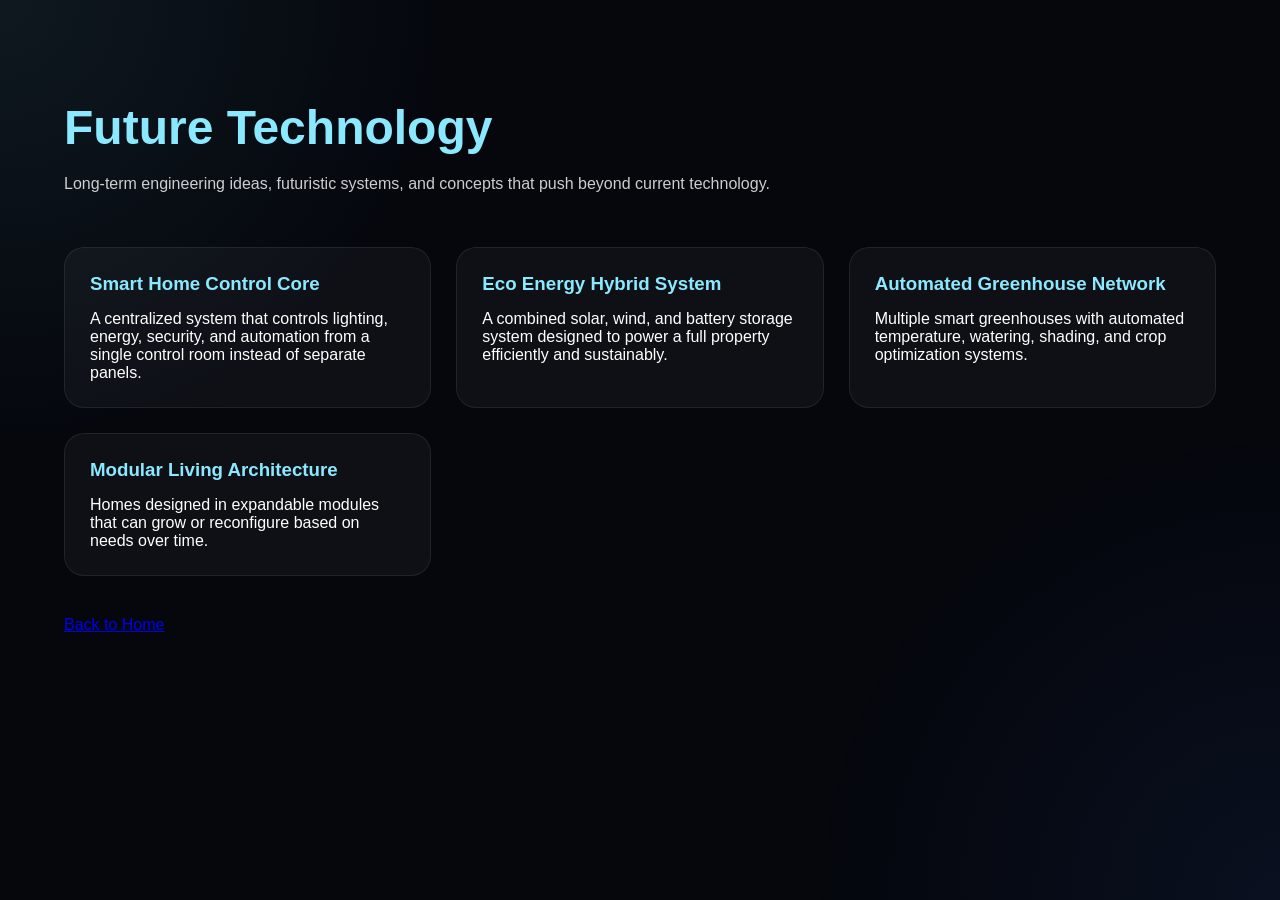
==== future-technology.html @ ef90efa1 "Create future-technology.html" ====
<!DOCTYPE html>
<html lang="en">
<head>
<meta charset="UTF-8">
<meta name="viewport" content="width=device-width, initial-scale=1.0">
<title>Future Technology</title>

<link rel="stylesheet" href="styles.css">
</head>
<body>

<div class="page-container">

    <h1 class="page-title">Future Technology</h1>

    <p class="page-description">
        Long-term engineering ideas, futuristic systems, and concepts that push beyond current technology.
    </p>

    <div class="entry-grid">

        <div class="entry-card">
            <h3>Smart Home Control Core</h3>
            <p>
                A centralized system that controls lighting, energy, security,
                and automation from a single control room instead of separate panels.
            </p>
        </div>

        <div class="entry-card">
            <h3>Eco Energy Hybrid System</h3>
            <p>
                A combined solar, wind, and battery storage system designed
                to power a full property efficiently and sustainably.
            </p>
        </div>

        <div class="entry-card">
            <h3>Automated Greenhouse Network</h3>
            <p>
                Multiple smart greenhouses with automated temperature, watering,
                shading, and crop optimization systems.
            </p>
        </div>

        <div class="entry-card">
            <h3>Modular Living Architecture</h3>
            <p>
                Homes designed in expandable modules that can grow or reconfigure
                based on needs over time.
            </p>
        </div>

    </div>

    <div style="margin-top:40px;">
        <a href="index.html"<>Back to Home</a>
    </div>

</div>

</body>
</html>
---- styles.css ----
*{
    margin:0;
    padding:0;
    box-sizing:border-box;
    font-family:Arial, Helvetica, sans-serif;
}

html{
    scroll-behavior:smooth;
}

body{
    background:#05070d;
    color:white;
    overflow-x:hidden;
}

.background-grid{
    position:fixed;
    inset:0;
    background:
        linear-gradient(rgba(255,255,255,0.03) 1px, transparent 1px),
        linear-gradient(90deg, rgba(255,255,255,0.03) 1px, transparent 1px);

    background-size:50px 50px;
    z-index:-2;
}

body::before{
    content:"";
    position:fixed;
    inset:0;
    background:
        radial-gradient(circle at top left, rgba(139,233,255,0.08), transparent 30%),
        radial-gradient(circle at bottom right, rgba(76,125,255,0.08), transparent 30%);

    z-index:-1;
}

.hero{
    min-height:70vh;
    display:flex;
    flex-direction:column;
    justify-content:center;
    align-items:center;
    text-align:center;
    padding:40px;
}

.hero h1{
    font-size:4rem;
    letter-spacing:4px;
    color:#8be9ff;
    margin-bottom:20px;
}

.hero p{
    max-width:700px;
    font-size:1.2rem;
    line-height:1.8;
    margin-bottom:15px;
    opacity:0.9;
}

.hero span{
    opacity:0.7;
}

.category-grid{
    width:90%;
    margin:auto;
    display:grid;
    grid-template-columns:repeat(2, 1fr);
    gap:30px;
    padding-bottom:100px;
}

.category-card{
    position:relative;
    height:280px;
    border-radius:24px;
    overflow:hidden;
    text-decoration:none;
    color:white;
    background-size:cover;
    background-position:center;
    border:1px solid rgba(255,255,255,0.1);
    transition:0.35s ease;
}

.category-card:hover{
    transform:translateY(-6px);
    box-shadow:0 0 25px rgba(139,233,255,0.15);
}

.overlay{
    position:absolute;
    inset:0;
    background:rgba(0,0,0,0.55);
    backdrop-filter:blur(2px);
}

.card-content{
    position:relative;
    z-index:2;
    height:100%;
    display:flex;
    flex-direction:column;
    justify-content:flex-end;
    padding:30px;
}

.card-content h2{
    font-size:2rem;
    color:#8be9ff;
    margin-bottom:10px;
}

.card-content p{
    line-height:1.6;
    opacity:0.9;
}

footer{
    text-align:center;
    padding:40px;
    opacity:0.5;
    border-top:1px solid rgba(255,255,255,0.08);
}

.page-container{
    width:90%;
    max-width:1200px;
    margin:auto;
    padding:100px 0;
}

.page-title{
    font-size:3rem;
    color:#8be9ff;
    margin-bottom:15px;
}

.page-description{
    margin-bottom:50px;
    opacity:0.8;
    line-height:1.7;
}

.entry-grid{
    display:grid;
    grid-template-columns:repeat(auto-fit, minmax(280px, 1fr));
    gap:25px;
}

.entry-card{
    background:rgba(255,255,255,0.04);
    border:1px solid rgba(255,255,255,0.08);
    border-radius:20px;
    padding:25px;
    transition:0.3s;
    text-decoration:none;
    color:white;
}

.entry-card:hover{
    transform:translateY(-5px);
    box-shadow:0 0 18px rgba(139,233,255,0.12);
}

.entry-card h3{
    color:#8be9ff;
    margin-bottom:15px;
}

.status-box{
    background:rgba(255,255,255,0.04);
    border:1px solid rgba(255,255,255,0.08);
    border-radius:20px;
    padding:30px;
    margin-top:40px;
}

.status-box p{
    margin-bottom:12px;
}

@media(max-width:850px){

    .category-grid{
        grid-template-columns:1fr;
    }

    .hero h1{
        font-size:2.8rem;
    }
}
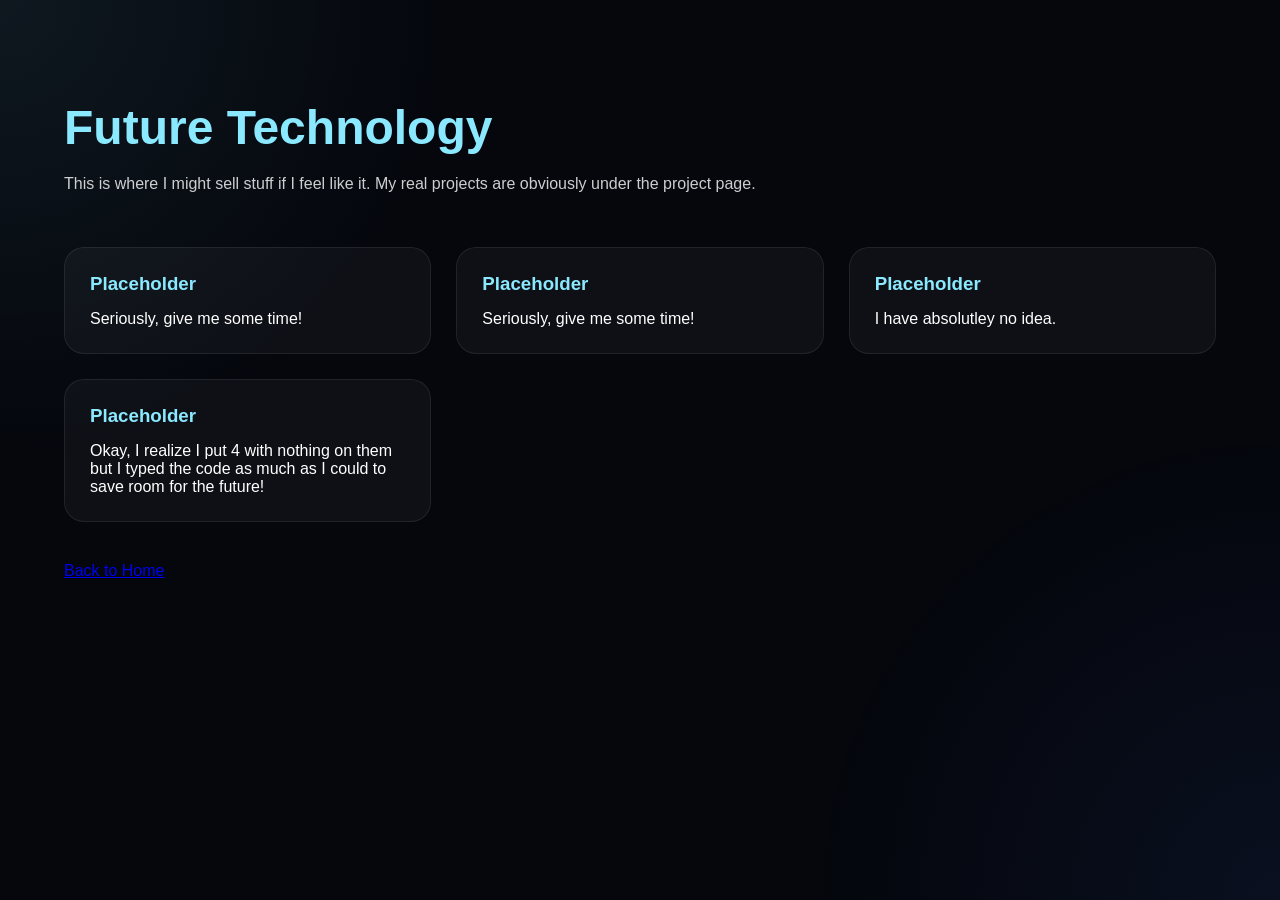
==== commit aa458cbf: "Update future-technology.html" ====
--- a/future-technology.html
+++ b/future-technology.html
@@ -14,40 +14,36 @@
     <h1 class="page-title">Future Technology</h1>
 
     <p class="page-description">
-        Long-term engineering ideas, futuristic systems, and concepts that push beyond current technology.
+        This is where I might sell stuff if I feel like it. My real projects are obviously under the project page.
     </p>
 
     <div class="entry-grid">
 
         <div class="entry-card">
-            <h3>Smart Home Control Core</h3>
+            <h3>Placeholder</h3>
             <p>
-                A centralized system that controls lighting, energy, security,
-                and automation from a single control room instead of separate panels.
+               Seriously, give me some time!
             </p>
         </div>
 
         <div class="entry-card">
-            <h3>Eco Energy Hybrid System</h3>
+            <h3>Placeholder</h3>
             <p>
-                A combined solar, wind, and battery storage system designed
-                to power a full property efficiently and sustainably.
+                Seriously, give me some time!
             </p>
         </div>
 
         <div class="entry-card">
-            <h3>Automated Greenhouse Network</h3>
+            <h3>Placeholder</h3>
             <p>
-                Multiple smart greenhouses with automated temperature, watering,
-                shading, and crop optimization systems.
+               I have absolutley no idea.
             </p>
         </div>
 
         <div class="entry-card">
-            <h3>Modular Living Architecture</h3>
+            <h3>Placeholder</h3>
             <p>
-                Homes designed in expandable modules that can grow or reconfigure
-                based on needs over time.
+               Okay, I realize I put 4 with nothing on them but I typed the code as much as I could to save room for the future!
             </p>
         </div>
 
